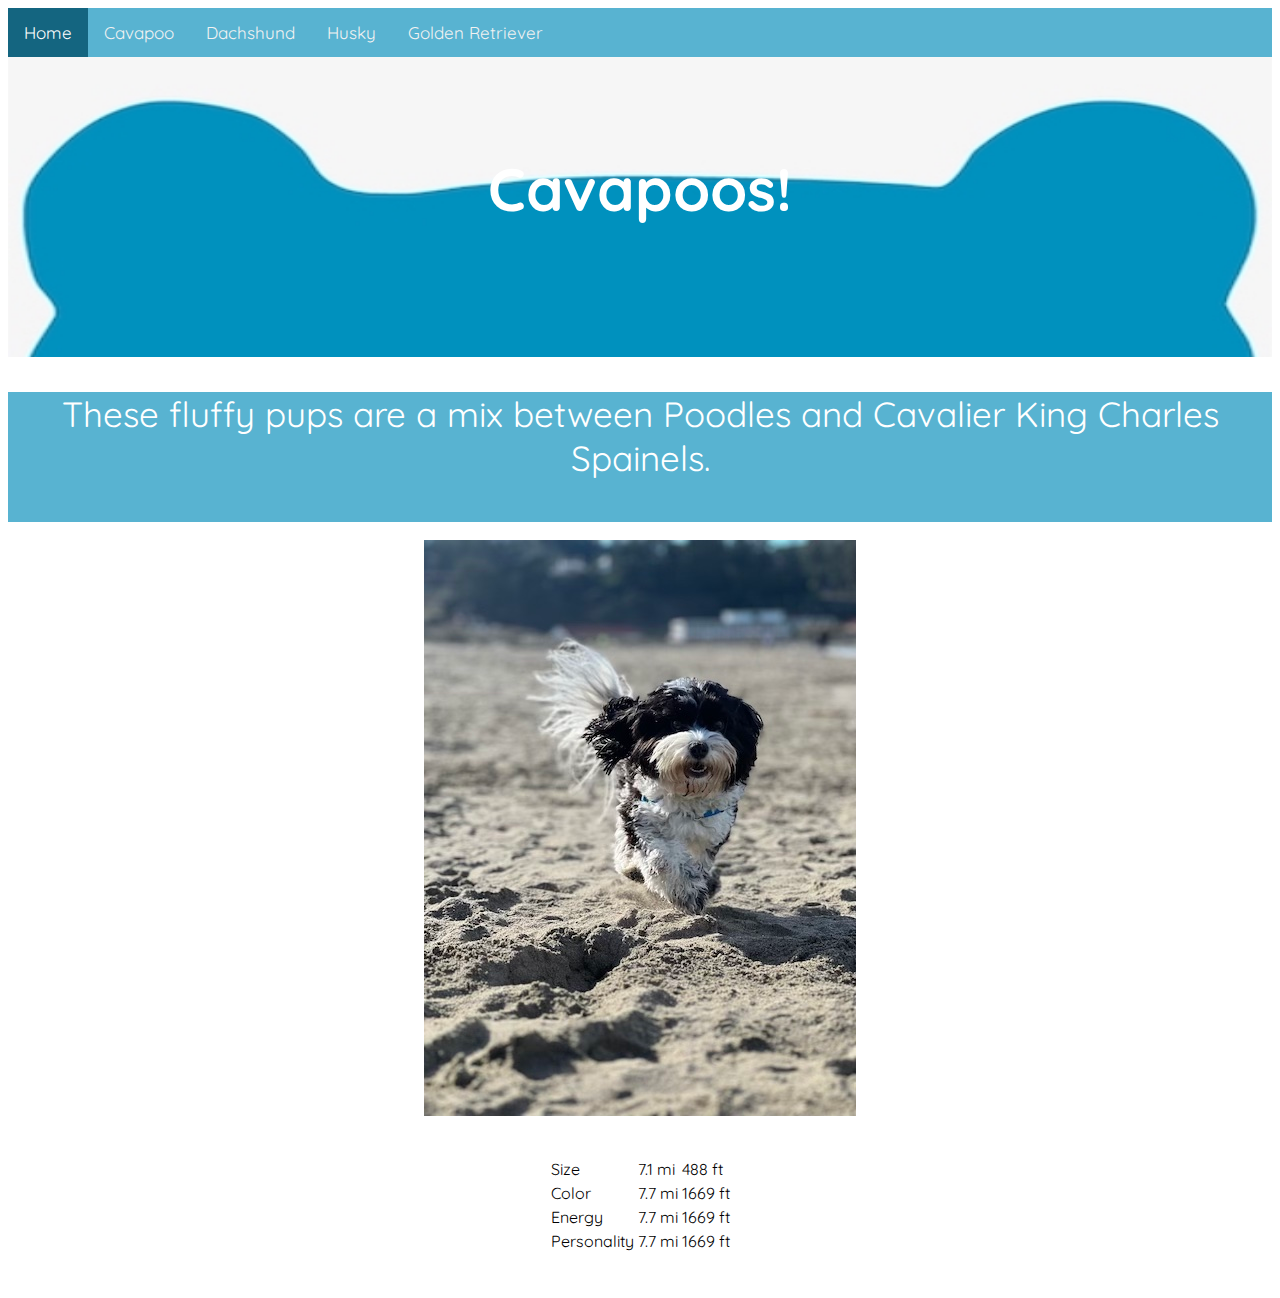
==== cavapoo.html @ 9b290092 "Add files via upload" ====
<!doctype html>
<html>
<head>
	<title>Cavapoos!</title>

<link href="style.css" type="text/css" rel="stylesheet" />


	<link rel="preconnect" href="https://fonts.googleapis.com">
	<link rel="preconnect" href="https://fonts.gstatic.com" crossorigin>
	<link href="https://fonts.googleapis.com/css2?family=Quicksand:wght@300..700&display=swap" rel="stylesheet">



</head>
<body>

	
	<div class="topnav">
  <a href="index.html" class="active">Home</a>
  <a href="cavapoo.html">Cavapoo</a>
  <a href="dachshund.html">Dachshund</a>
  <a href="husky.html">Husky</a>
  <a href="goldenRetriever.html">Golden Retriever</a>
</div>
<div id="dogBone">
		<br>
		<br>
		<br>
			<center> <h1>Cavapoos!</h1> </center>
	</div>

		<div id="colorBand1">
			<center><p> These fluffy pups are a mix between Poodles and Cavalier King Charles Spainels. </center>
			</div>
<br>
				<center><img src="cavapoo.jpg" alt="Cavapoo"/></center>
<br>
<br>
<center> <table>

<tr>
				<td>Size</td>
				<td>7.1 mi</td>
				<td>488 ft</td>
	</tr>
<tr>
				<td>Color</td>
				<td>7.7 mi</td>
				<td>1669 ft</td>
	</tr>

	<tr>
				<td>Energy</td>
				<td>7.7 mi</td>
				<td>1669 ft</td>
	</tr>
	<tr>
				<td>Personality    </td>
				<td>7.7 mi</td>
				<td>1669 ft</td>
	</tr>
		</table> </center>
<br>
<br>
	</body>
	</html>
---- style.css ----
li, a, h1, p, table {
 font-family: "Quicksand", sans-serif;
 font-optical-sizing: auto;
 font-weight: <weight>;
 font-style: normal;
}

table {
   color: black;
   font-size: 35;
}

h1 {
   color: white; 
   font-size: 60px;
}

p {
   color: white; 
   font-size: 35px;
}

.topnav {
   background-color: #58b3d1;
   overflow: hidden;
}

.topnav a {
   float: left;
   color: #f2f2f2;
   text-align: center;
   padding: 14px 16px;
   text-decoration: none;
   font-size: 17px;
}

.topnav a:hover {
   background-color: #93becc;
   color: black;
}

.topnav a.active {
   background-color: #146580;
   color: white;
}


#dogBone {
 background: url("dogBone.jpeg");
 background-repeat: no-repeat;
 background-size: cover;
 height: 300px;s
}

#colorBand1 {
 background: #58b3d1;
 height: 130px;
 width: 100%;
}
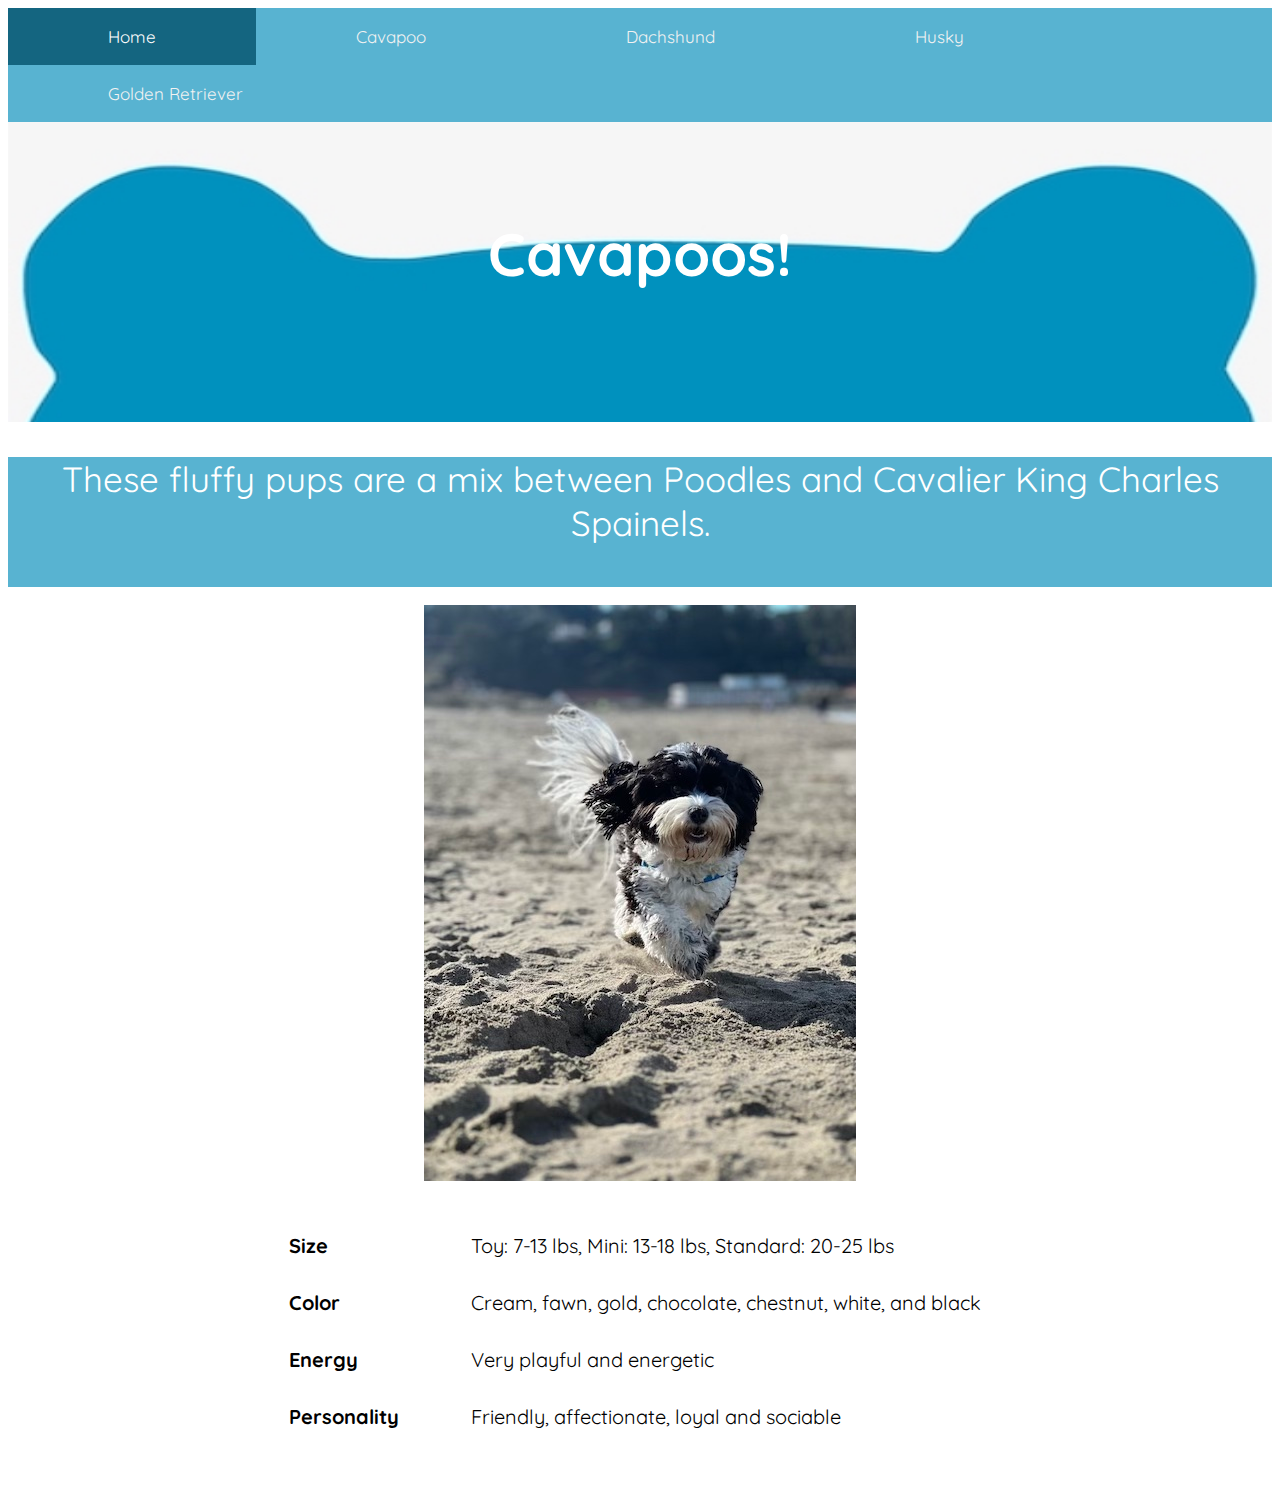
==== commit 10ce8319: "Add files via upload" ====
--- a/cavapoo.html
+++ b/cavapoo.html
@@ -38,27 +38,25 @@
 <br>
 <br>
 <center> <table>
-
 <tr>
-				<td>Size</td>
-				<td>7.1 mi</td>
-				<td>488 ft</td>
+				<td><b>Size</b></td>
+				<td> Toy: 7-13 lbs, Mini: 13-18 lbs, Standard: 20-25 lbs</td>
+			
 	</tr>
 <tr>
-				<td>Color</td>
-				<td>7.7 mi</td>
-				<td>1669 ft</td>
+				<td><b>Color</b></td>
+				<td>Cream, fawn, gold, chocolate, chestnut, white, and black</td>
+			
 	</tr>
 
 	<tr>
-				<td>Energy</td>
-				<td>7.7 mi</td>
-				<td>1669 ft</td>
+				<td><b>Energy</b></td>
+				<td>Very playful and energetic</td>
 	</tr>
 	<tr>
-				<td>Personality    </td>
-				<td>7.7 mi</td>
-				<td>1669 ft</td>
+				<td><b>Personality</b></td>
+				<td>Friendly, affectionate, loyal and sociable</td>
+			
 	</tr>
 		</table> </center>
 <br>
--- a/style.css
+++ b/style.css
@@ -8,7 +8,14 @@
 
 table {
    color: black;
-   font-size: 35;
+   font-size: 20px;
+}
+
+td {
+  padding-top: 10px;
+  padding-bottom: 20px;
+  padding-left: 30px;
+  padding-right: 40px;
 }
 
 h1 {
@@ -30,7 +37,7 @@
    float: left;
    color: #f2f2f2;
    text-align: center;
-   padding: 14px 16px;
+   padding: 18px 100px;
    text-decoration: none;
    font-size: 17px;
 }
@@ -50,9 +57,10 @@
  background: url("dogBone.jpeg");
  background-repeat: no-repeat;
  background-size: cover;
- height: 300px;s
+ height: 300px;
+
+
 }
-
 #colorBand1 {
  background: #58b3d1;
  height: 130px;
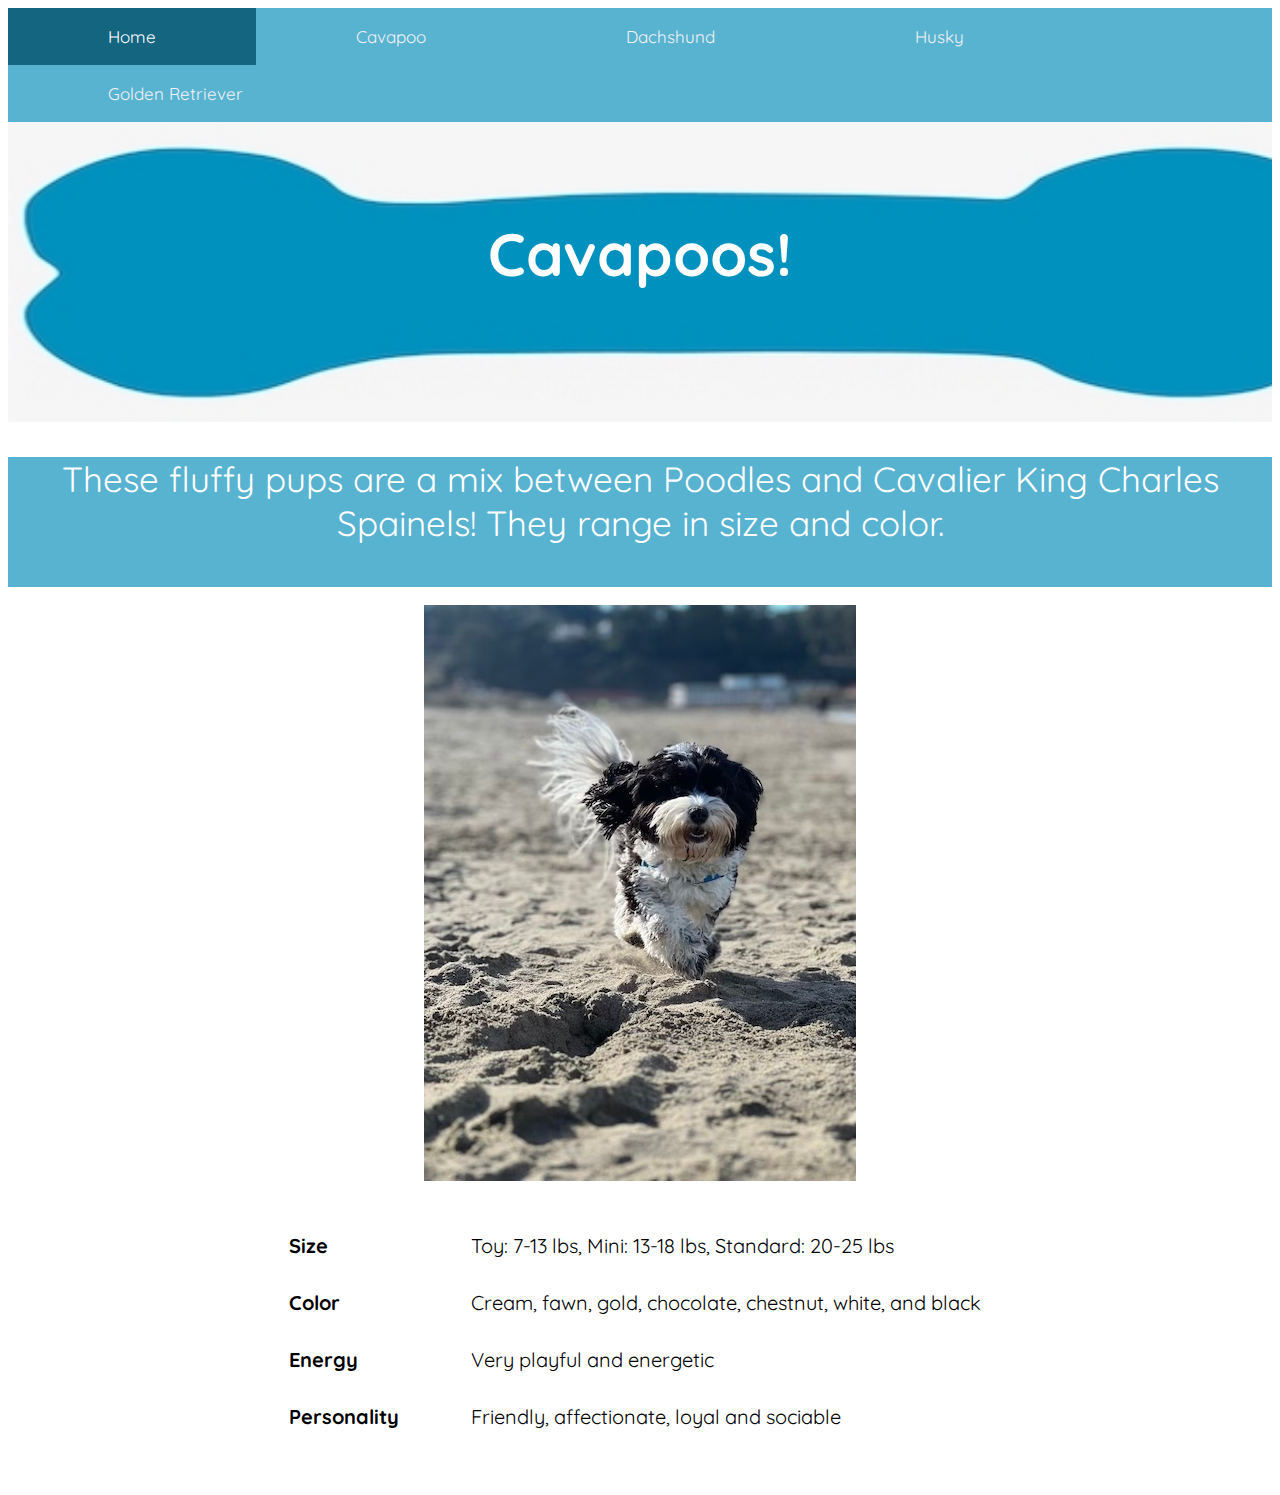
==== commit 45017399: "Add files via upload" ====
--- a/cavapoo.html
+++ b/cavapoo.html
@@ -31,7 +31,7 @@
 	</div>
 
 		<div id="colorBand1">
-			<center><p> These fluffy pups are a mix between Poodles and Cavalier King Charles Spainels. </center>
+			<center><p> These fluffy pups are a mix between Poodles and Cavalier King Charles Spainels! They range in size and color. </center>
 			</div>
 <br>
 				<center><img src="cavapoo.jpg" alt="Cavapoo"/></center>
--- a/style.css
+++ b/style.css
@@ -61,6 +61,17 @@
 
 
 }
+.overlay-text{
+
+   position: absolute;
+   top:50%;
+   left:50%;
+   transform: translate(-50%, -50%);
+   color: black;
+   font-size: 50px;
+}
+
+
 #colorBand1 {
  background: #58b3d1;
  height: 130px;
